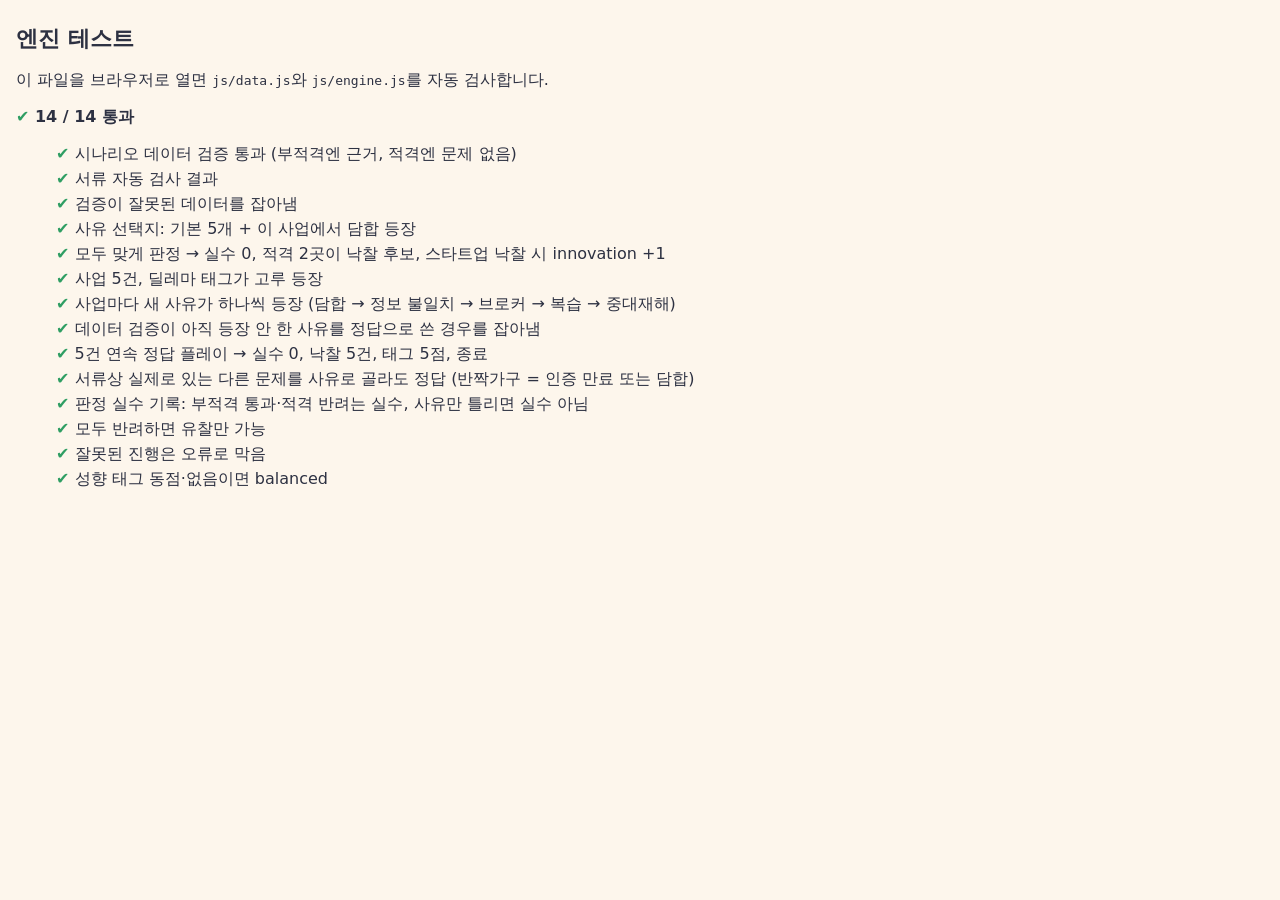
==== tests/engine.html @ 5c20d10d "feat(#19): expand to five projects with continuous play Co-Authored-By: Claude Opus 5.5 <noreply@ant" ====
<!DOCTYPE html>
<html lang="ko">
<head>
  <meta charset="UTF-8">
  <meta name="viewport" content="width=device-width, initial-scale=1">
  <title>엔진 테스트</title>
  <style>
    :root { --bg: #fdf6ec; --ink: #2d3142; --pass: #2f9e63; --fail: #d6453d; }
    body { margin: 0; padding: 24px 16px; background: var(--bg); color: var(--ink);
           font-family: system-ui, -apple-system, "Malgun Gothic", sans-serif; }
    h1 { margin: 0 0 8px; font-size: 22px; }
    #total { font-weight: 700; margin-bottom: 16px; }
    li { margin: 4px 0; list-style: none; }
    .pass::before { content: "✔ "; color: var(--pass); }
    .fail { color: var(--fail); }
    .fail::before { content: "✘ "; }
    pre { margin: 2px 0 0 20px; white-space: pre-wrap; font-size: 13px; }
  </style>
</head>
<body>
  <h1>엔진 테스트</h1>
  <p>이 파일을 브라우저로 열면 <code>js/data.js</code>와 <code>js/engine.js</code>를 자동 검사합니다.</p>
  <div id="total"></div>
  <ul id="results"></ul>

  <script src="../js/data.js"></script>
  <script src="../js/engine.js"></script>
  <script>
    (function () {
      var E = Game.engine;
      var results = [];

      function test(name, fn) {
        try { fn(); results.push({ name: name, ok: true }); }
        catch (e) { results.push({ name: name, ok: false, msg: e.message }); }
      }
      function eq(actual, expected, label) {
        var a = JSON.stringify(actual), b = JSON.stringify(expected);
        if (a !== b) throw new Error((label || "값") + " — 기대 " + b + ", 실제 " + a);
      }
      function throws(fn, label) {
        try { fn(); } catch (e) { return; }
        throw new Error((label || "호출") + "이(가) 오류를 내야 하는데 통과함");
      }
      function clone(o) { return JSON.parse(JSON.stringify(o)); }

      test("시나리오 데이터 검증 통과 (부적격엔 근거, 적격엔 문제 없음)", function () {
        eq(E.validateData(), [], "검증 오류");
      });

      test("서류 자동 검사 결과", function () {
        var p = Game.DATA.projects[0];
        var got = {};
        p.bidders.forEach(function (b) { got[b.id] = E.inspect(p, b).sort(); });
        eq(got, {
          "desk-a": [],
          "desk-b": [],
          "desk-c": ["OVER_BUDGET"],
          "desk-d": ["CERT_EXPIRED", "COLLUSION"],
          "desk-e": ["COLLUSION"]
        }, "검사 결과");
      });

      test("검증이 잘못된 데이터를 잡아냄", function () {
        var bad = clone(Game.DATA);
        var a = bad.projects[0].bidders[0];
        a.docs.quote.unitPrice = 210000; a.docs.quote.total = 42000000;  // 적격인데 예산 초과
        bad.projects[0].bidders[2].docs.quote.total = 39000000;           // 단가×수량 불일치 + 근거 사라짐
        var errors = E.validateData(bad);
        if (!errors.some(function (m) { return m.indexOf("적격 업체인데") !== -1; })) throw new Error("적격 업체 문제를 못 잡음");
        if (!errors.some(function (m) { return m.indexOf("근거가 서류에 없음") !== -1; })) throw new Error("근거 없는 부적격을 못 잡음");
        if (!errors.some(function (m) { return m.indexOf("단가×수량") !== -1; })) throw new Error("견적 계산 오류를 못 잡음");
      });

      test("사유 선택지: 기본 5개 + 이 사업에서 담합 등장", function () {
        E.reset();
        eq(E.availableReasons(), ["OVER_BUDGET", "LATE", "CERT_MISSING", "CERT_EXPIRED", "SPEC_MISMATCH", "COLLUSION"], "사유");
        eq(E.newReason(), "COLLUSION", "새 사유");
      });

      test("모두 맞게 판정 → 실수 0, 적격 2곳이 낙찰 후보, 스타트업 낙찰 시 innovation +1", function () {
        E.reset();
        E.judge("desk-a", "ok");
        E.judge("desk-b", "ok");
        eq(E.judge("desk-c", "reject", "OVER_BUDGET").reasonCorrect, true, "c 사유");
        eq(E.judge("desk-d", "reject", "CERT_EXPIRED").reasonCorrect, true, "d 사유");
        eq(E.judge("desk-e", "reject", "COLLUSION").reasonCorrect, true, "e 사유");
        eq(E.allJudged(), true, "전부 판정");
        eq(E.awardCandidates().map(function (b) { return b.id; }), ["desk-a", "desk-b"], "낙찰 후보");
        E.award("desk-b");
        eq(E.state.tags, { innovation: 1 }, "태그");
        eq(E.state.mistakes, 0, "실수");
        var s = E.summary();
        eq(s.projects[0].awardedName, "새싹디자인랩", "낙찰 업체");
        eq(s.projects[0].news.head, Game.DATA.projects[0].news["desk-b"].head, "뉴스");
        eq(s.topTag, "innovation", "대표 태그");
        eq(E.nextProject().id, "chair", "다음 사업");
        eq(E.isFinished(), false, "아직 진행 중");
      });

      test("사업 5건, 딜레마 태그가 고루 등장", function () {
        var p = Game.DATA.projects;
        eq(p.map(function (x) { return x.id; }), ["desk", "chair", "led", "mask", "gym"], "사업 순서");
        var tags = [];
        p.forEach(function (x) { x.bidders.forEach(function (b) { if (b.tag && tags.indexOf(b.tag) === -1) tags.push(b.tag); }); });
        eq(tags.sort(), ["coexist", "green", "innovation", "quality", "safety", "stable", "thrift"], "태그 종류");
      });

      test("사업마다 새 사유가 하나씩 등장 (담합 → 정보 불일치 → 브로커 → 복습 → 중대재해)", function () {
        E.reset();
        var got = [];
        Game.DATA.projects.forEach(function (p, i) {
          E.state.projectIndex = i;
          got.push([E.newReason(), E.availableReasons().length]);
        });
        eq(got, [["COLLUSION", 6], ["INFO_MISMATCH", 7], ["BROKER", 8], [null, 8], ["SAFETY", 9]], "사유 등장");
      });

      test("데이터 검증이 아직 등장 안 한 사유를 정답으로 쓴 경우를 잡아냄", function () {
        var bad = clone(Game.DATA);
        var c = bad.projects[0].bidders[2];         // 구름가구 (예산 초과)
        c.reason = "SAFETY";
        c.docs.status.seriousAccidents = 1;
        c.docs.quote.unitPrice = 180000; c.docs.quote.total = 36000000;
        var errors = E.validateData(bad);
        if (!errors.some(function (m) { return m.indexOf("아직 등장하지 않음") !== -1; })) throw new Error("사유 시점 오류를 못 잡음: " + errors.join(" / "));
      });

      test("5건 연속 정답 플레이 → 실수 0, 낙찰 5건, 태그 5점, 종료", function () {
        E.reset();
        var picks = [];
        while (!E.isFinished()) {
          var p = E.currentProject();
          p.bidders.forEach(function (b) { E.judge(b.id, b.verdict, b.reason); });
          var cand = E.awardCandidates();
          eq(cand.length, 2, p.id + " 낙찰 후보 수");
          E.award(cand[1].id);
          picks.push(cand[1].tag);
          E.nextProject();
        }
        var s = E.summary();
        eq([s.mistakes, s.projects.length], [0, 5], "실수·사업 수");
        eq(s.projects.every(function (x) { return x.news && x.news.head; }), true, "모든 사업에 뉴스");
        var total = 0; for (var t in s.tags) total += s.tags[t];
        eq(total, 5, "태그 합계");
        eq(picks, ["innovation", "quality", "green", "coexist", "safety"], "고른 태그");
        throws(function () { E.nextProject(); }, "끝난 뒤 다음 사업");
      });

      test("서류상 실제로 있는 다른 문제를 사유로 골라도 정답 (반짝가구 = 인증 만료 또는 담합)", function () {
        E.reset();
        eq(E.judge("desk-d", "reject", "COLLUSION").reasonCorrect, true, "d 담합");
      });

      test("판정 실수 기록: 부적격 통과·적격 반려는 실수, 사유만 틀리면 실수 아님", function () {
        E.reset();
        eq(E.judge("desk-c", "ok").mistake, true, "예산 초과 업체 통과");
        eq(E.judge("desk-a", "reject", "LATE").mistake, true, "적격 업체 반려");
        var e = E.judge("desk-e", "reject", "OVER_BUDGET");
        eq([e.mistake, e.reasonCorrect, e.expectedReason], [false, false, "COLLUSION"], "사유만 틀림");
        E.judge("desk-b", "ok");
        E.judge("desk-d", "reject", "CERT_EXPIRED");
        eq(E.state.mistakes, 2, "실수 수");
        eq(E.awardCandidates().map(function (b) { return b.id; }), ["desk-b", "desk-c"], "통과시킨 업체가 후보");
        E.award("desk-c");
        eq(E.state.tags, {}, "부적격 업체 낙찰은 태그 없음");
        eq(E.summary().projects[0].news, null, "부적격 업체 뉴스 없음");
      });

      test("모두 반려하면 유찰만 가능", function () {
        E.reset();
        ["desk-a", "desk-b", "desk-c", "desk-d", "desk-e"].forEach(function (id) { E.judge(id, "reject", "LATE"); });
        eq(E.awardCandidates(), [], "후보 없음");
        throws(function () { E.award("desk-a"); }, "후보 아닌 업체 낙찰");
        eq(E.award(null), null, "유찰");
        eq(E.summary().projects[0].awardedId, null, "요약의 유찰");
      });

      test("잘못된 진행은 오류로 막음", function () {
        E.reset();
        throws(function () { E.judge("desk-c", "reject"); }, "사유 없는 부적격");
        throws(function () { E.judge("desk-c", "reject", "BROKER"); }, "아직 등장 안 한 사유");
        throws(function () { E.judge("nope", "ok"); }, "없는 업체");
        E.judge("desk-a", "ok");
        throws(function () { E.judge("desk-a", "ok"); }, "중복 판정");
        throws(function () { E.award("desk-a"); }, "판정 끝나기 전 낙찰");
        throws(function () { E.nextProject(); }, "낙찰 전 다음 사업");
      });

      test("성향 태그 동점·없음이면 balanced", function () {
        E.reset();
        eq(E.topTag(), "balanced", "태그 없음");
        E.state.tags = { thrift: 2, green: 2 };
        eq(E.topTag(), "balanced", "동점");
        E.state.tags = { thrift: 1, green: 3 };
        eq(E.topTag(), "green", "최고 태그");
      });

      var passed = results.filter(function (r) { return r.ok; }).length;
      var total = document.getElementById("total");
      total.textContent = passed + " / " + results.length + " 통과";
      total.className = passed === results.length ? "pass" : "fail";
      var ul = document.getElementById("results");
      results.forEach(function (r) {
        var li = document.createElement("li");
        li.className = r.ok ? "pass" : "fail";
        li.textContent = r.name;
        if (!r.ok) {
          var pre = document.createElement("pre");
          pre.textContent = r.msg;
          li.appendChild(pre);
        }
        ul.appendChild(li);
      });
      window.TEST_RESULTS = { passed: passed, total: results.length, results: results };
    })();
  </script>
</body>
</html>
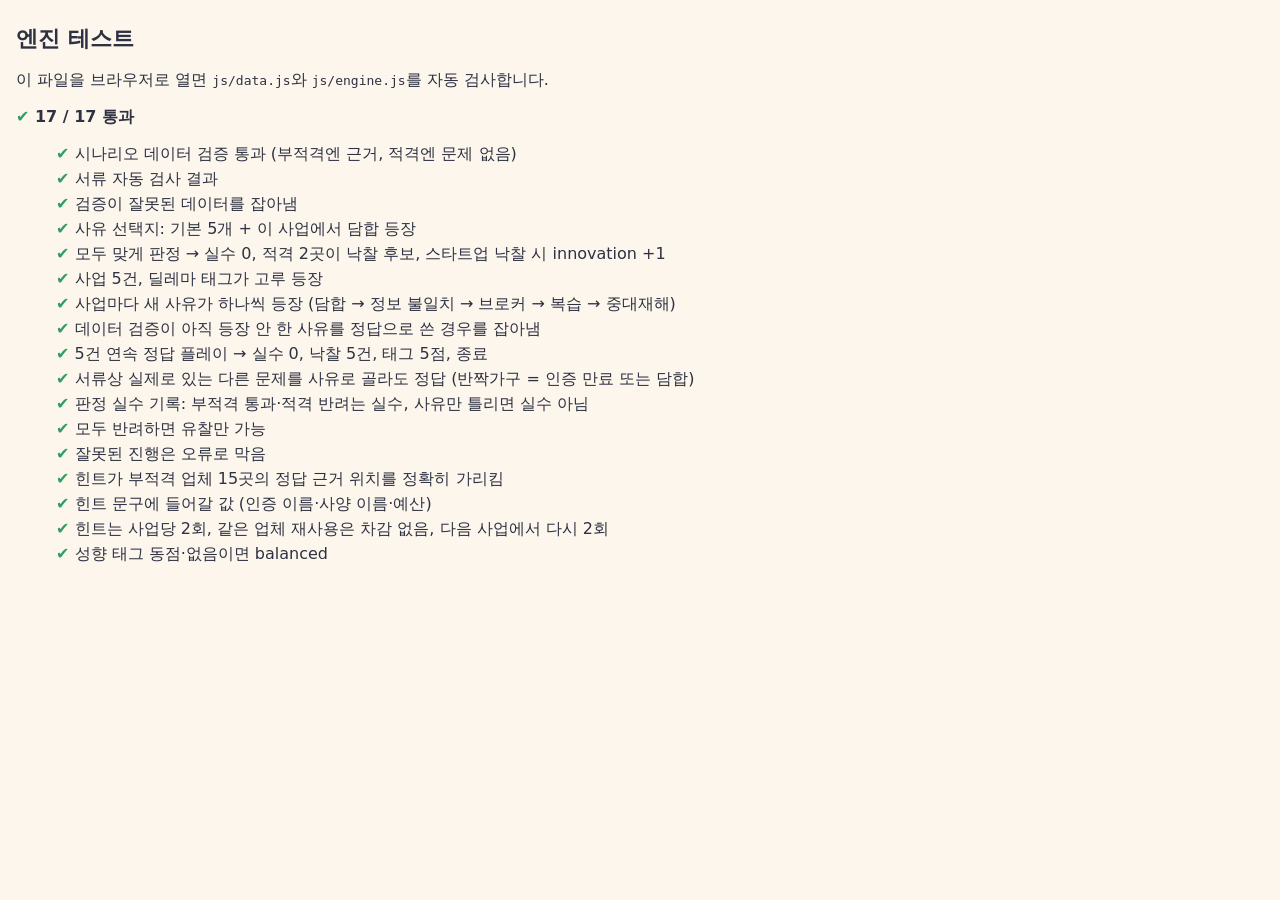
==== commit c3b4ff96: "feat(#21): add audit tracking and narmi hints Co-Authored-By: Claude Opus 5.5 <noreply@anthropic.com" ====
--- a/tests/engine.html
+++ b/tests/engine.html
@@ -187,6 +187,68 @@
         throws(function () { E.nextProject(); }, "낙찰 전 다음 사업");
       });
 
+      test("힌트가 부적격 업체 15곳의 정답 근거 위치를 정확히 가리킴", function () {
+        var expected = {
+          "desk-c": ["OVER_BUDGET", "quote", ["quote.total"]],
+          "desk-d": ["CERT_EXPIRED", "certs", ["certs.0.validUntil"]],
+          "desk-e": ["COLLUSION", "quote", ["quote.unitPrice", "quote.note"]],
+          "chair-c": ["INFO_MISMATCH", "quote", ["quote.bizNo"]],
+          "chair-d": ["SPEC_MISMATCH", "spec", ["spec.armrest"]],
+          "chair-e": ["LATE", "application", ["application.submitDate"]],
+          "led-c": ["BROKER", "status", ["status.hasOffice", "status.hasFactory", "status.employees"]],
+          "led-d": ["CERT_MISSING", "certs", ["certs"]],
+          "led-e": ["OVER_BUDGET", "quote", ["quote.total"]],
+          "mask-c": ["CERT_EXPIRED", "certs", ["certs.0.validUntil"]],
+          "mask-d": ["SPEC_MISMATCH", "spec", ["spec.grade"]],
+          "mask-e": ["INFO_MISMATCH", "certs", ["certs.0.bizNo"]],
+          "gym-c": ["SAFETY", "status", ["status.seriousAccidents"]],
+          "gym-d": ["BROKER", "status", ["status.hasOffice", "status.hasFactory", "status.employees"]],
+          "gym-e": ["OVER_BUDGET", "quote", ["quote.total"]]
+        };
+        var got = {}, okHints = [];
+        E.reset();
+        Game.DATA.projects.forEach(function (p, i) {
+          E.state.projectIndex = i;
+          var avail = E.availableReasons();
+          p.bidders.forEach(function (b) {
+            var h = E.hintFor(p, b, avail);
+            if (b.verdict === "reject") got[b.id] = [h.code, h.docKey, h.fields];
+            else okHints.push(h.code);
+          });
+        });
+        eq(got, expected, "힌트 위치");
+        eq(okHints, [null, null, null, null, null, null, null, null, null, null], "적격 업체는 '수상한 곳 없음'");
+      });
+
+      test("힌트 문구에 들어갈 값 (인증 이름·사양 이름·예산)", function () {
+        var P = Game.DATA.projects;
+        eq(E.locate(P[2], P[2].bidders[3], "CERT_MISSING").vars, { cert: "고효율" }, "LED 인증 누락");
+        eq(E.locate(P[1], P[1].bidders[3], "SPEC_MISMATCH").vars, { spec: "팔걸이" }, "의자 사양");
+        eq(E.locate(P[0], P[0].bidders[2], "OVER_BUDGET").vars, { budget: "40,000,000원" }, "책상 예산");
+        Object.keys(Game.DATA.reasons).forEach(function (code) {
+          if (!Game.DATA.narmi.hints[code]) throw new Error("힌트 문구 없음: " + code);
+        });
+      });
+
+      test("힌트는 사업당 2회, 같은 업체 재사용은 차감 없음, 다음 사업에서 다시 2회", function () {
+        E.reset();
+        eq(E.hintsLeft(), 2, "시작");
+        var h1 = E.useHint("desk-c");
+        eq(E.hintsLeft(), 1, "1회 사용");
+        eq(E.useHint("desk-c"), h1, "같은 업체는 같은 힌트");
+        eq(E.hintsLeft(), 1, "재사용 차감 없음");
+        E.useHint("desk-a");
+        eq(E.hintsLeft(), 0, "2회 사용");
+        throws(function () { E.useHint("desk-b"); }, "횟수 초과");
+        Game.DATA.projects[0].bidders.forEach(function (b) { E.judge(b.id, b.verdict, b.reason); });
+        E.award("desk-a");
+        E.nextProject();
+        eq(E.hintsLeft(), 2, "다음 사업 초기화");
+        E.useHint("chair-c");
+        var s = E.summary();
+        eq([s.projects[0].hintsUsed, s.projects[1].hintsUsed, s.hintsUsed], [2, 1, 3], "힌트 사용 집계");
+      });
+
       test("성향 태그 동점·없음이면 balanced", function () {
         E.reset();
         eq(E.topTag(), "balanced", "태그 없음");
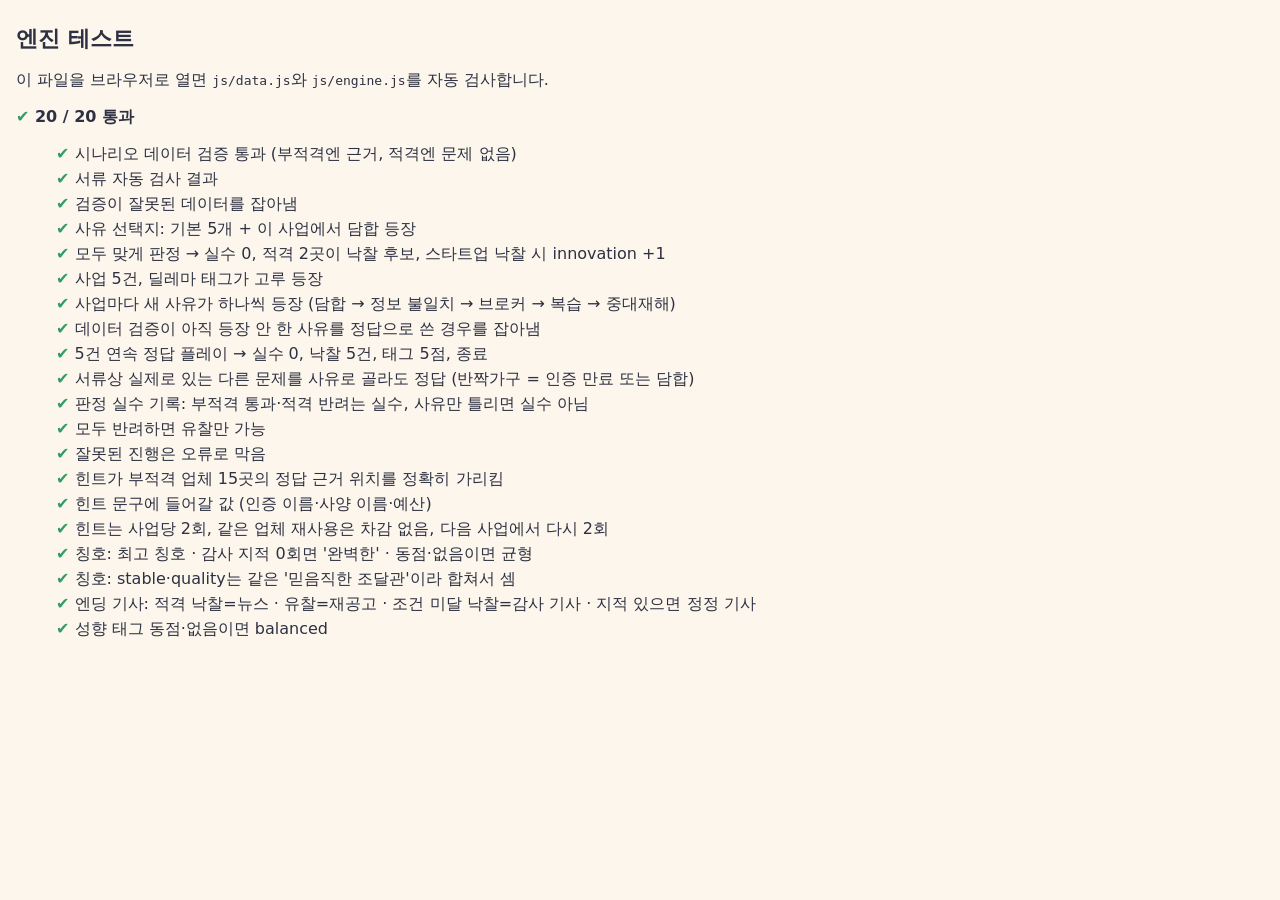
==== commit 685ba288: "feat(#23): add ending news page and title card Co-Authored-By: Claude Opus 5.5 <noreply@anthropic.co" ====
--- a/tests/engine.html
+++ b/tests/engine.html
@@ -249,6 +249,50 @@
         eq([s.projects[0].hintsUsed, s.projects[1].hintsUsed, s.hintsUsed], [2, 1, 3], "힌트 사용 집계");
       });
 
+      test("칭호: 최고 칭호 · 감사 지적 0회면 '완벽한' · 동점·없음이면 균형", function () {
+        E.reset();
+        E.state.tags = { innovation: 2, thrift: 1 }; E.state.mistakes = 0;
+        var t = E.title();
+        eq([t.full, t.perfect], ["완벽한 혁신 개척자", true], "완벽한 혁신");
+        E.state.mistakes = 2;
+        eq(E.title().full, "혁신 개척자", "지적 있으면 접두어 없음");
+        E.state.tags = { thrift: 1, green: 1 };
+        eq(E.title().full, "균형 잡힌 조달관", "동점");
+        E.state.tags = {};
+        eq(E.title().base, "균형 잡힌 조달관", "태그 없음");
+      });
+
+      test("칭호: stable·quality는 같은 '믿음직한 조달관'이라 합쳐서 셈", function () {
+        E.reset();
+        E.state.tags = { stable: 1, quality: 1, thrift: 1, green: 1 }; E.state.mistakes = 1;
+        var end = E.ending();
+        eq(end.title, "믿음직한 조달관", "합산 2점이 1등");
+        eq(end.blurb, Game.DATA.ending.titleBlurb.stable, "설명 문구");
+        eq(end.finalMessage, "조달은 정답 찾기가 아니라, 무엇을 더 소중히 여길지 고르는 일이에요.", "마지막 문구");
+      });
+
+      test("엔딩 기사: 적격 낙찰=뉴스 · 유찰=재공고 · 조건 미달 낙찰=감사 기사 · 지적 있으면 정정 기사", function () {
+        E.reset();
+        var P = Game.DATA.projects;
+        // 책상: 예산 초과 업체를 통과시키는 실수 1건, 낙찰은 적격 업체
+        P[0].bidders.forEach(function (b) { E.judge(b.id, b.id === "desk-c" ? "ok" : b.verdict, b.id === "desk-c" ? undefined : b.reason); });
+        E.award("desk-b"); E.nextProject();
+        // 의자: 전부 반려 → 유찰 (적격 2곳 반려 = 실수 2건)
+        P[1].bidders.forEach(function (b) { E.judge(b.id, "reject", b.reason || "LATE"); });
+        E.award(null); E.nextProject();
+        // LED: 브로커 업체를 통과시켜 낙찰 (실수 1건)
+        P[2].bidders.forEach(function (b) { E.judge(b.id, b.id === "led-c" ? "ok" : b.verdict, b.id === "led-c" ? undefined : b.reason); });
+        E.award("led-c"); E.nextProject();
+
+        var a = E.ending().articles;
+        eq(a.map(function (x) { return x.kind; }), ["news", "failed", "badAward"], "기사 종류");
+        eq(a[0].head, P[0].news["desk-b"].head, "적격 낙찰 뉴스");
+        eq(a[1].head.indexOf(P[1].title) === 0, true, "유찰 기사에 사업명");
+        eq(a.map(function (x) { return !!x.correction; }), [true, true, true], "정정 기사");
+        eq(a[1].correction.indexOf("2건") !== -1, true, "정정 기사에 지적 수");
+        eq(E.ending().title.indexOf("완벽한"), -1, "지적 있으면 '완벽한' 없음");
+      });
+
       test("성향 태그 동점·없음이면 balanced", function () {
         E.reset();
         eq(E.topTag(), "balanced", "태그 없음");
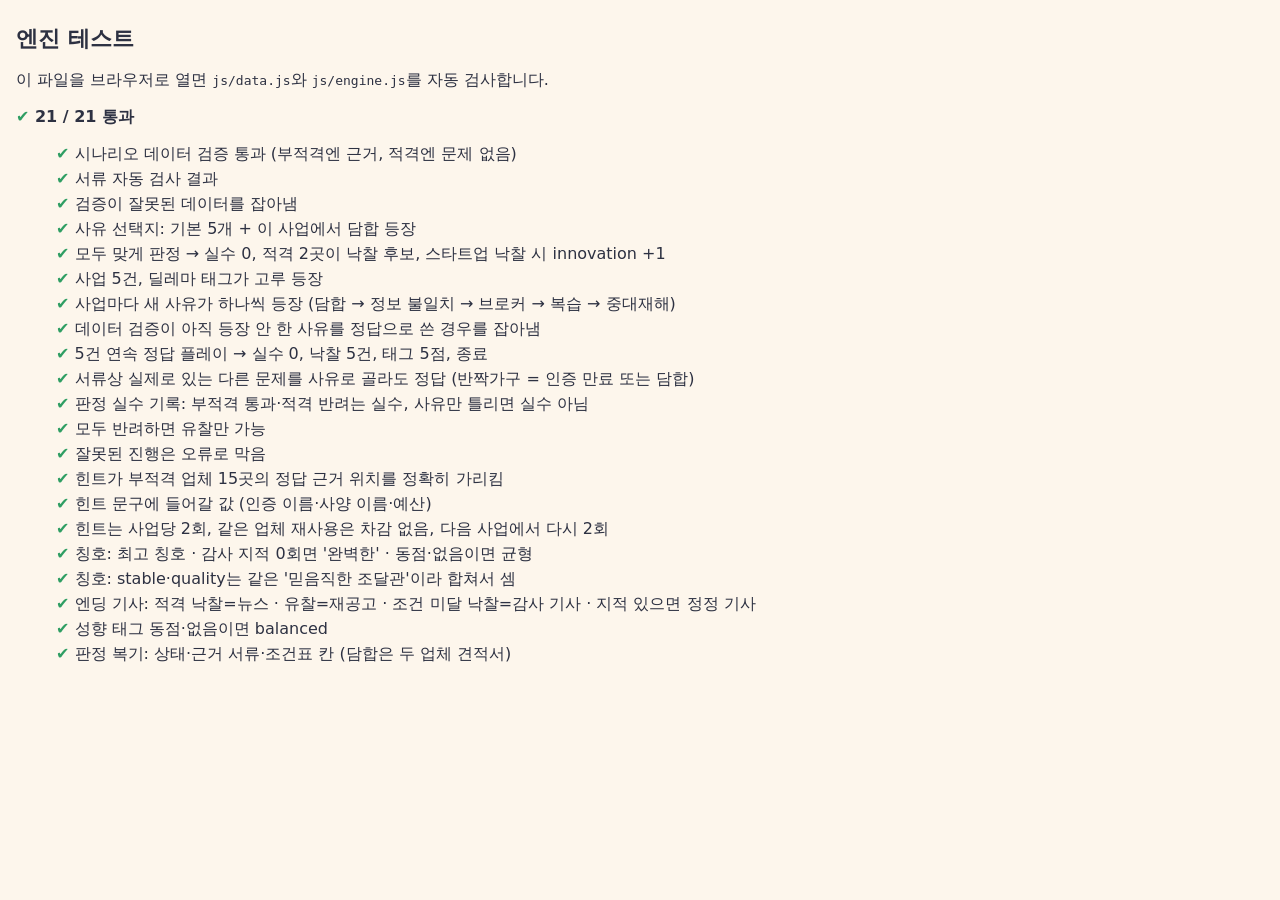
==== commit 1b4ec416: "feat(#57): add judgment review with evidence documents and narmi explanations Co-Authored-By: Claude" ====
--- a/tests/engine.html
+++ b/tests/engine.html
@@ -302,6 +302,36 @@
         eq(E.topTag(), "green", "최고 태그");
       });
 
+      test("판정 복기: 상태·근거 서류·조건표 칸 (담합은 두 업체 견적서)", function () {
+        E.reset();
+        var p = E.currentProject();
+        p.bidders.forEach(function (b) {
+          if (b.id === "desk-a") E.judge(b.id, "reject", "OVER_BUDGET");   // 적격을 반려
+          else if (b.verdict === "reject" && b.reason === "OVER_BUDGET") E.judge(b.id, "ok");   // 부적격 통과
+          else E.judge(b.id, b.verdict, b.reason);
+        });
+        var r = E.review("desk", "desk-a");
+        eq(r.status, "wrong", "적격 반려 → 실수");
+        eq(r.picked, "OVER_BUDGET", "고른 사유");
+        eq(r.papers[0].docKey, "quote", "고른 사유의 서류(견적서)");
+        eq(r.condFields.join(), "cond.budget", "조건표 예산 상한");
+
+        var over = p.bidders.filter(function (b) { return b.reason === "OVER_BUDGET"; })[0];
+        r = E.review("desk", over.id);
+        eq(r.status, "wrong", "부적격 통과 → 실수");
+        eq(r.papers[0].fields.join(), "quote.total", "견적 총액에 형광펜");
+
+        var col = p.bidders.filter(function (b) { return b.reason === "COLLUSION"; })[0];
+        r = E.review("desk", col.id);
+        eq(r.status, "right", "담합 정답");
+        eq(r.papers.length, 2, "두 업체 견적서");
+        eq(r.papers[0].bidderId, col.collusionWith, "담합 상대가 먼저");
+
+        r = E.review("desk", "desk-b");
+        eq(r.status, "right", "적격 통과 정답");
+        eq(r.papers.length, 0, "근거 서류 없음");
+      });
+
       var passed = results.filter(function (r) { return r.ok; }).length;
       var total = document.getElementById("total");
       total.textContent = passed + " / " + results.length + " 통과";
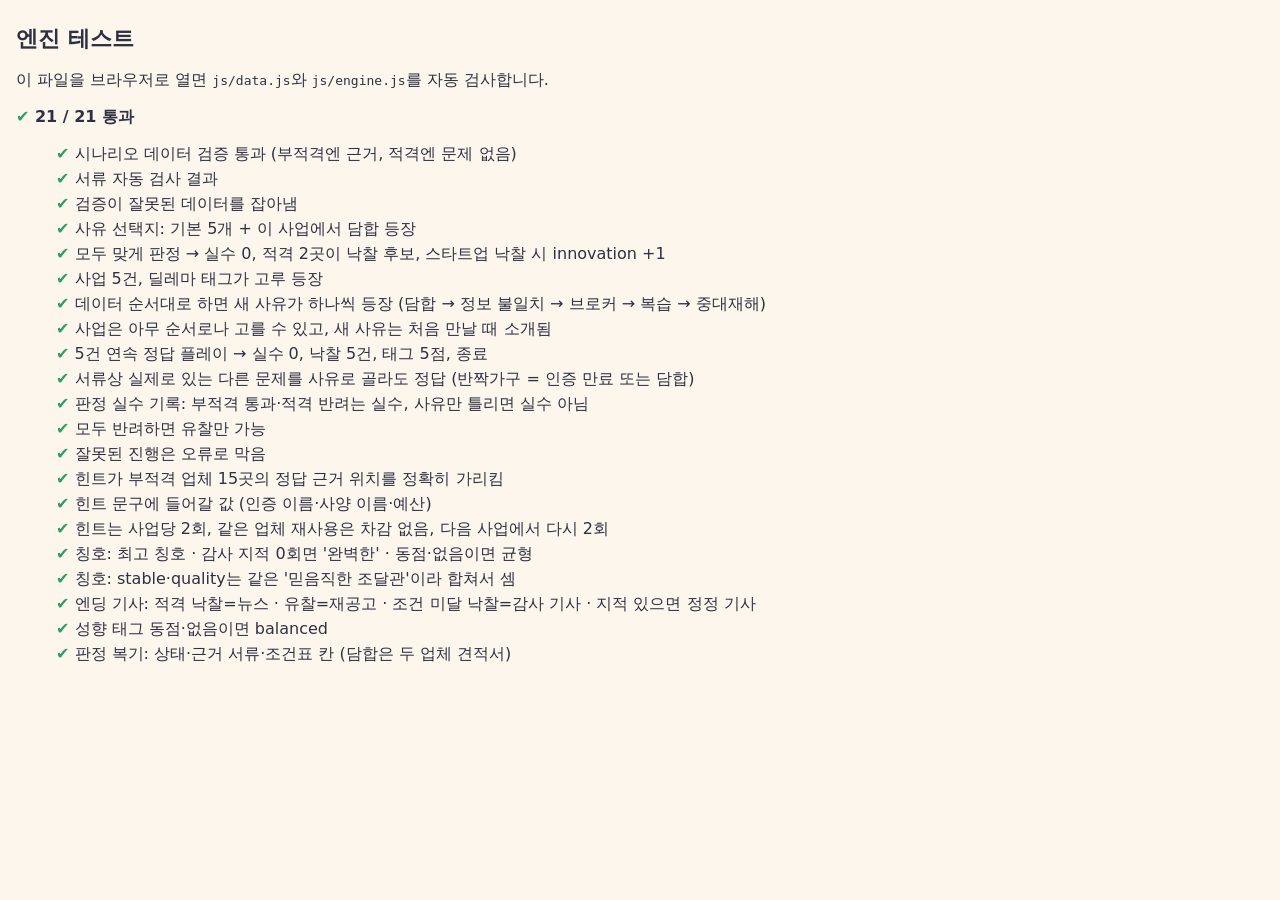
==== commit 8187e2a9: "feat(#59): pick projects from desktop folders on the office computer Co-Authored-By: Claude Opus 5.5" ====
--- a/tests/engine.html
+++ b/tests/engine.html
@@ -106,24 +106,51 @@
         eq(tags.sort(), ["coexist", "green", "innovation", "quality", "safety", "stable", "thrift"], "태그 종류");
       });
 
-      test("사업마다 새 사유가 하나씩 등장 (담합 → 정보 불일치 → 브로커 → 복습 → 중대재해)", function () {
+      function playCorrect(E) {
+        var p = E.currentProject();
+        p.bidders.forEach(function (b) { E.judge(b.id, b.verdict, b.reason); });
+        E.award(E.awardCandidates()[0].id);
+        E.nextProject();
+      }
+
+      test("데이터 순서대로 하면 새 사유가 하나씩 등장 (담합 → 정보 불일치 → 브로커 → 복습 → 중대재해)", function () {
         E.reset();
         var got = [];
-        Game.DATA.projects.forEach(function (p, i) {
-          E.state.projectIndex = i;
+        while (!E.isFinished()) {
           got.push([E.newReason(), E.availableReasons().length]);
-        });
+          playCorrect(E);
+        }
         eq(got, [["COLLUSION", 6], ["INFO_MISMATCH", 7], ["BROKER", 8], [null, 8], ["SAFETY", 9]], "사유 등장");
       });
 
-      test("데이터 검증이 아직 등장 안 한 사유를 정답으로 쓴 경우를 잡아냄", function () {
-        var bad = clone(Game.DATA);
-        var c = bad.projects[0].bidders[2];         // 구름가구 (예산 초과)
-        c.reason = "SAFETY";
-        c.docs.status.seriousAccidents = 1;
-        c.docs.quote.unitPrice = 180000; c.docs.quote.total = 36000000;
-        var errors = E.validateData(bad);
-        if (!errors.some(function (m) { return m.indexOf("아직 등장하지 않음") !== -1; })) throw new Error("사유 시점 오류를 못 잡음: " + errors.join(" / "));
+      test("사업은 아무 순서로나 고를 수 있고, 새 사유는 처음 만날 때 소개됨", function () {
+        E.reset();
+        E.selectProject("mask");
+        eq(E.newReasons(), ["INFO_MISMATCH"], "마스크를 먼저 하면 서류 불일치가 새 사유");
+        eq(E.projectNumber(), 1, "사업 1번째");
+        playCorrect(E);
+        eq(E.isDone("mask"), true, "마스크 끝");
+        E.selectProject("chair");
+        eq(E.newReasons(), [], "의자는 서류 불일치를 이미 봐서 새 사유 없음");
+        eq(E.availableReasons().indexOf("INFO_MISMATCH") !== -1, true, "서류 불일치는 계속 선택지에");
+        eq(E.projectNumber(), 2, "사업 2번째");
+        throws(function () { E.selectProject("mask"); }, "끝낸 사업은 다시 못 고름");
+        E.judge(E.currentProject().bidders[0].id, "ok");
+        throws(function () { E.selectProject("desk"); }, "심사 중엔 다른 사업으로 못 바꿈");
+        playCorrect2(E);
+        E.selectProject("gym"); playCorrect(E);
+        E.selectProject("desk"); playCorrect(E);
+        E.selectProject("led"); playCorrect(E);
+        eq(E.isFinished(), true, "5건 끝");
+        eq(E.state.mistakes, 0, "자유 순서로도 정답 플레이 가능");
+        eq(E.summary().projects.map(function (p) { return p.id; }), ["mask", "chair", "gym", "desk", "led"], "기록은 플레이한 순서");
+
+        function playCorrect2(E) {   // 첫 업체를 이미 판정한 상태에서 마저
+          var p = E.currentProject();
+          p.bidders.slice(1).forEach(function (b) { E.judge(b.id, b.verdict, b.reason); });
+          E.award(E.awardCandidates()[0].id);
+          E.nextProject();
+        }
       });
 
       test("5건 연속 정답 플레이 → 실수 0, 낙찰 5건, 태그 5점, 종료", function () {
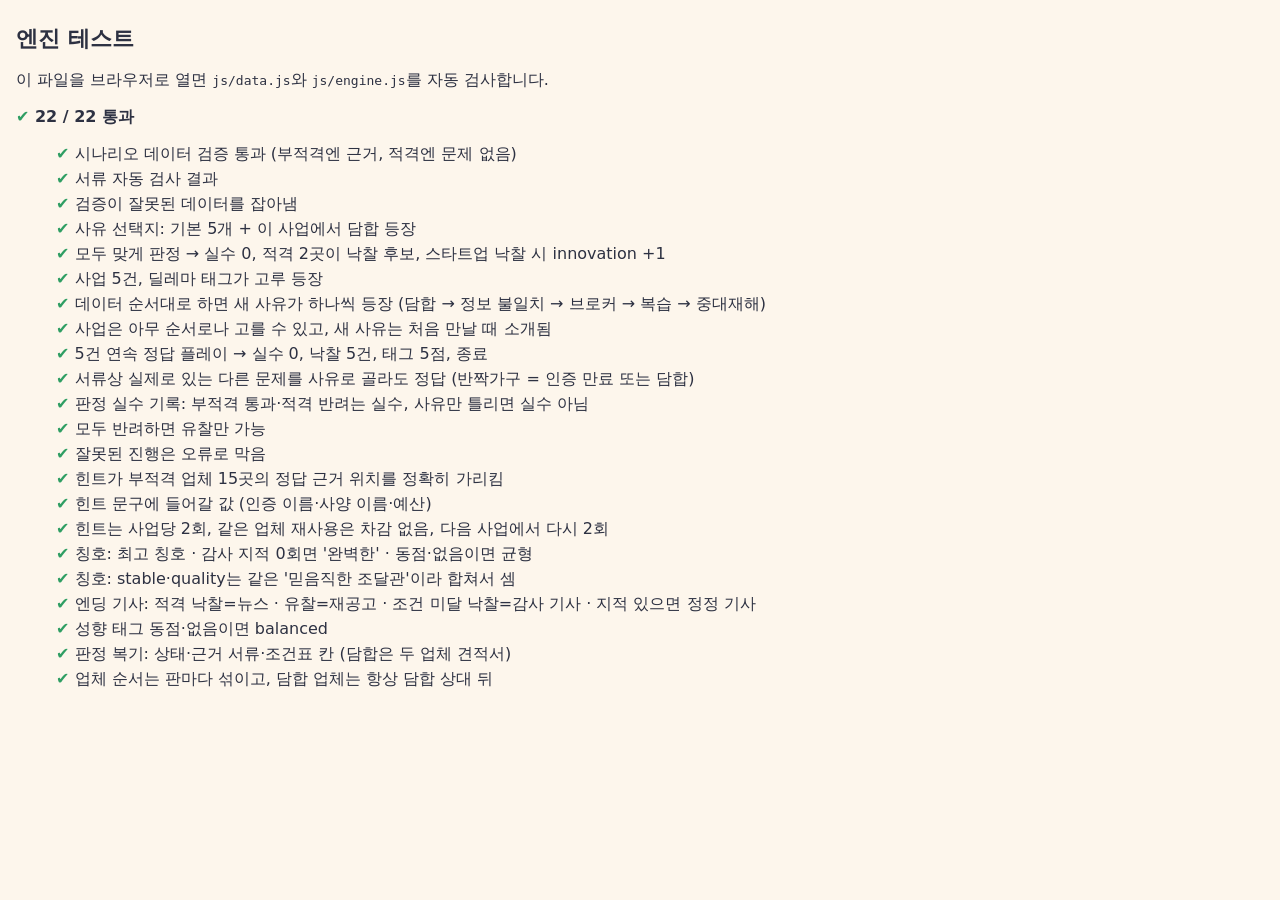
==== commit b431265b: "feat(#61): shuffle bidder order each game while keeping colluders after their partner Co-Authored-By" ====
--- a/tests/engine.html
+++ b/tests/engine.html
@@ -28,6 +28,8 @@
   <script>
     (function () {
       var E = Game.engine;
+      // 업체 순서 섞기를 끈다 (random이 항상 0.999면 섞어도 데이터 순서 그대로) — 순서를 기대하는 테스트용
+      E.random = function () { return 0.999; };
       var results = [];
 
       function test(name, fn) {
@@ -359,6 +361,25 @@
         eq(r.papers.length, 0, "근거 서류 없음");
       });
 
+      test("업체 순서는 판마다 섞이고, 담합 업체는 항상 담합 상대 뒤", function () {
+        E.random = Math.random;
+        var orders = {};
+        for (var n = 0; n < 40; n++) {
+          E.reset();
+          Game.DATA.projects.forEach(function (p) {
+            var ids = E.orderedBidders(p.id).map(function (b) { return b.id; });
+            eq(ids.slice().sort(), p.bidders.map(function (b) { return b.id; }).sort(), p.id + " 업체 5곳 그대로");
+            p.bidders.forEach(function (b) {
+              if (b.collusionWith && ids.indexOf(b.collusionWith) > ids.indexOf(b.id)) throw new Error(p.id + ": 담합 업체가 상대보다 먼저 옴 " + ids.join());
+            });
+            eq(E.orderedBidders(p.id).map(function (b) { return b.id; }), ids, p.id + " 한 판 안에서는 순서 고정");
+            if (p.id === "desk") orders[ids.join()] = true;
+          });
+        }
+        E.random = function () { return 0.999; };
+        if (Object.keys(orders).length < 5) throw new Error("40판 중 순서가 " + Object.keys(orders).length + "가지뿐 — 잘 안 섞임");
+      });
+
       var passed = results.filter(function (r) { return r.ok; }).length;
       var total = document.getElementById("total");
       total.textContent = passed + " / " + results.length + " 통과";
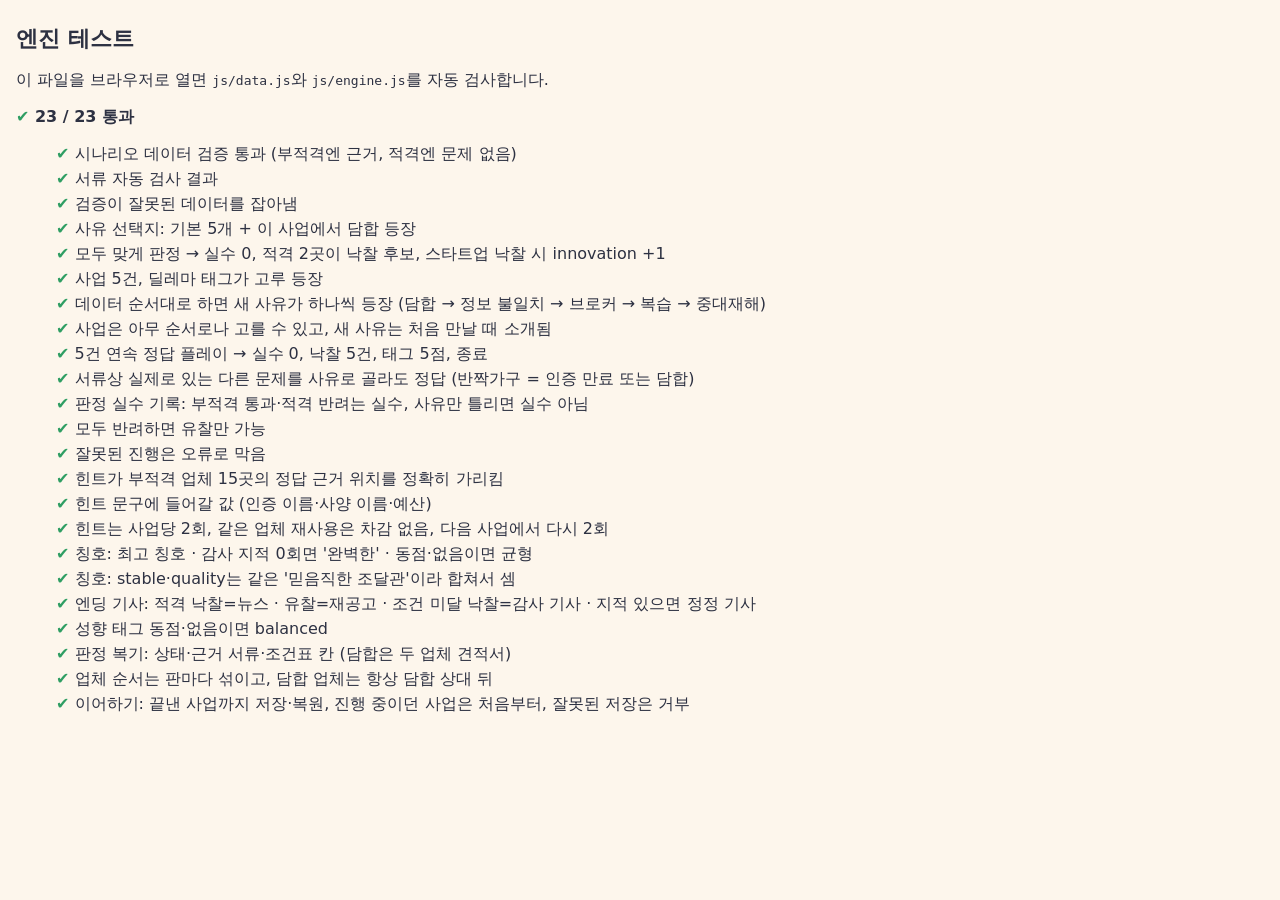
==== commit 29721858: "feat(#63): save progress after each project and continue from the title screen Co-Authored-By: Claud" ====
--- a/tests/engine.html
+++ b/tests/engine.html
@@ -380,6 +380,38 @@
         if (Object.keys(orders).length < 5) throw new Error("40판 중 순서가 " + Object.keys(orders).length + "가지뿐 — 잘 안 섞임");
       });
 
+      test("이어하기: 끝낸 사업까지 저장·복원, 진행 중이던 사업은 처음부터, 잘못된 저장은 거부", function () {
+        E.reset();
+        E.selectProject("mask"); playCorrect(E);
+        E.selectProject("desk");
+        var d = E.currentProject();
+        E.judge(d.bidders[2].id, "ok");                 // 부적격 통과 → 실수 1
+        E.judge(d.bidders[0].id, "ok"); E.judge(d.bidders[1].id, "ok");
+        E.judge(d.bidders[3].id, "reject", d.bidders[3].reason); E.judge(d.bidders[4].id, "reject", d.bidders[4].reason);
+        E.award(d.bidders[1].id); E.nextProject();
+        E.selectProject("gym"); E.judge(E.currentProject().bidders[0].id, "ok");   // 진행 중
+        var save = JSON.parse(JSON.stringify(E.exportSave()));
+        var want = { done: E.state.done.slice(), mistakes: E.state.mistakes, tags: JSON.stringify(E.state.tags), seen: E.state.seenReasons.slice() };
+
+        E.reset();
+        eq(E.importSave(save), true, "복원");
+        eq(E.state.done, want.done, "끝낸 사업");
+        eq(E.state.mistakes, 1, "감사 지적");
+        eq(JSON.stringify(E.state.tags), want.tags, "태그");
+        eq(E.state.seenReasons, want.seen, "소개된 사유");
+        eq(E.projectNumber(), 3, "다음은 3번째 사업");
+        eq(E.judgmentsOf("gym"), {}, "진행 중이던 사업 판정은 지워짐");
+        eq(E.summary().projects.map(function (p) { return p.id; }), ["mask", "desk"], "심사 기록");
+        E.selectProject("gym"); playCorrect(E);   // 이어서 진행 가능
+        eq(E.state.done.length, 3, "이어서 진행");
+
+        E.reset();
+        eq(E.importSave(null), false, "저장 없음");
+        eq(E.importSave({ v: 999, state: save.state, projectIds: save.projectIds }), false, "형식 버전 다름");
+        eq(E.importSave({ v: save.v, state: save.state, projectIds: ["x"] }), false, "시나리오 바뀜");
+        eq(E.importSave({ v: save.v, state: { done: [] }, projectIds: save.projectIds }), false, "끝낸 사업 없음");
+      });
+
       var passed = results.filter(function (r) { return r.ok; }).length;
       var total = document.getElementById("total");
       total.textContent = passed + " / " + results.length + " 통과";
